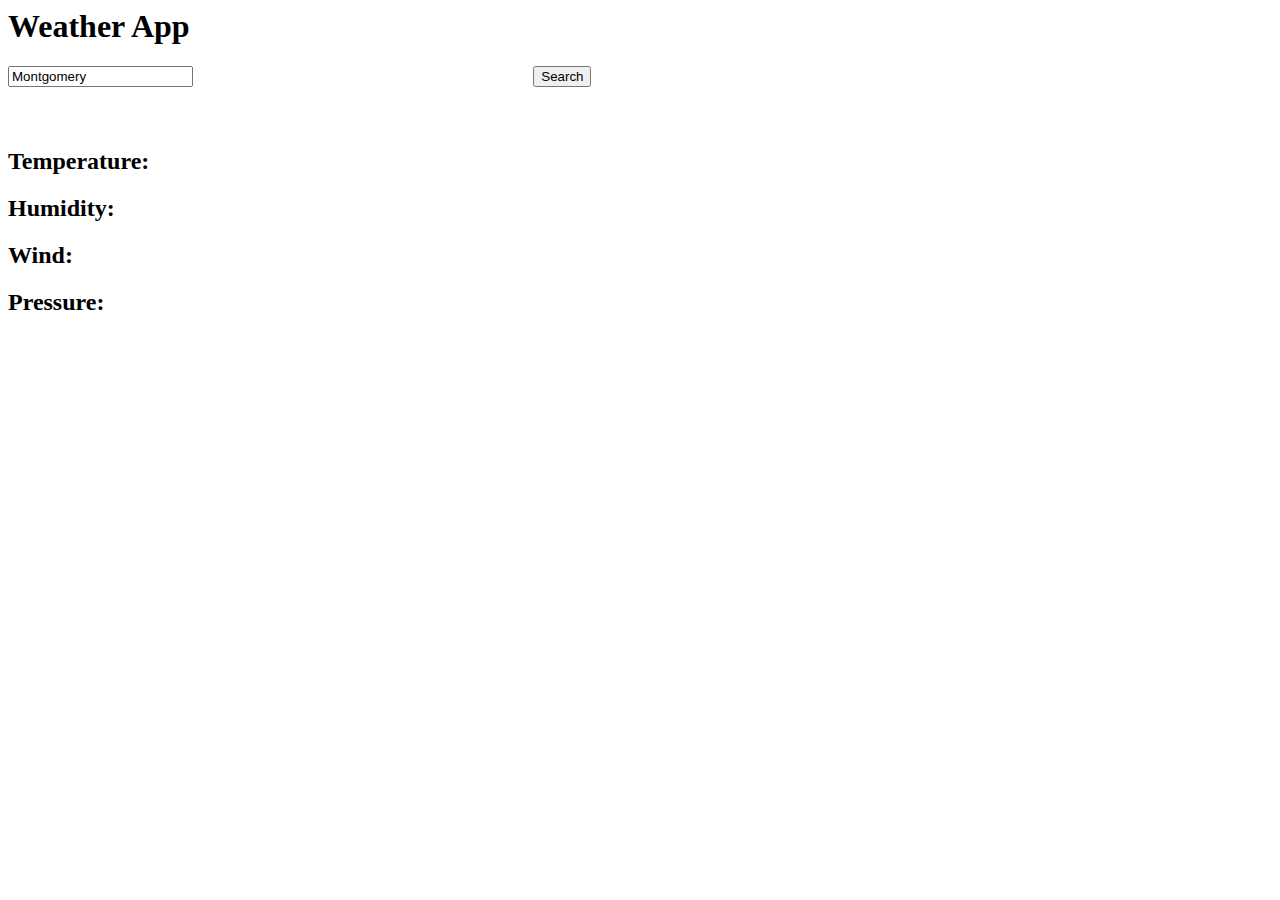
==== Milan_dhungana_ 2431883.html @ afc66457 "first commit" ====
<html>
<head>
  <link rel="stylesheet" href="style.css">
  <title>Weather App</title>
</head>
<body>
  <h1 class="app_title">Weather App</h1>
    <div class="card">
        <div style="display: grid;grid: 62px / auto auto auto;">
          <div>
            <input type="text" placeholder="Enter city name" value="Montgomery">
          </div>
          <div>
            <button id="search">Search</button>
          </div>
        </div>
        <img src="" id="weatherIcon" class="icon" alt="">
        <h2 id="today"></h2>
        <h2 id="city_name"></h2>
        <h2>Temperature: <span id="temp"></span></h2>
        <h2>Humidity: <span id="humidity"></span></h2>
        <h2>Wind: <span id="wind"></span></h2>
        <h2>Pressure: <span id="pressure"></span></h2>

    </div>
    <script src="script.js"></script>   
</body>
</html>
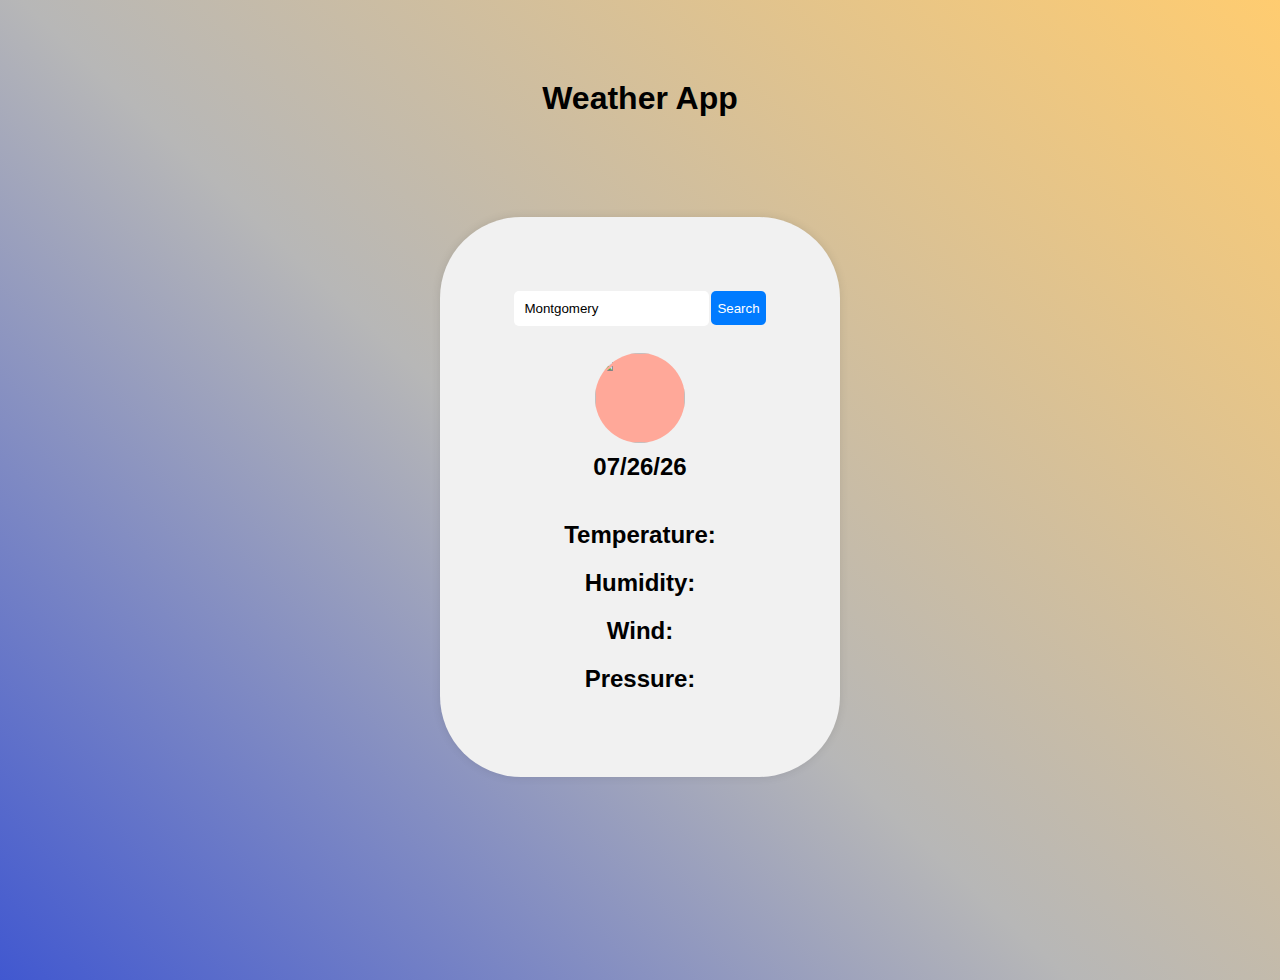
==== commit ef03fe09: "removed file" ====
--- a/Milan_dhungana_ 2431883.html
+++ b/Milan_dhungana_ 2431883.html
@@ -1,6 +1,6 @@
 <html>
 <head>
-  <link rel="stylesheet" href="style.css">
+  <link rel="stylesheet" href="Milan_dhungana_ 2431883.css">
   <title>Weather App</title>
 </head>
 <body>
@@ -23,6 +23,6 @@
         <h2>Pressure: <span id="pressure"></span></h2>
 
     </div>
-    <script src="script.js"></script>   
+    <script src="Milan_dhungana_ 2431883.js"></script>   
 </body>
 </html>
--- a/Milan_dhungana_ 2431883.css
+++ b/Milan_dhungana_ 2431883.css
@@ -0,0 +1,70 @@
+body {
+	margin: 0;
+	padding: 0;
+	font-family: Arial, sans-serif;
+	background-size: cover;
+	background-position: center;
+	height: 100vh;
+	background-size: cover;
+	background-color: #4158D0;
+	background-image: linear-gradient(43deg, #4158D0 0%, #b7b7b7 46%, #FFCC70 100%);
+	overflow: hidden	
+
+  }
+  .app_title{
+	text-align: center;
+	margin-top: 5rem;
+  }
+  .card {
+	width: 400px;
+	height: 400px;
+	background-color: #f1f1f1;
+	border-radius: 81px;
+	box-shadow: 0 0 10px rgba(0, 0, 0, 0.1);
+	display: flex;
+	flex-direction: column;
+	align-items: center;
+	justify-content: center;
+	margin: 0 auto;
+	margin-top: 100px;
+	padding-top: 5rem;
+	padding-bottom: 5rem;
+  }
+	.card #weather_image{
+		width: 100px;
+		height: 100px;
+		border-radius: 50%;
+	}
+	.card input{
+		width:99%;
+		border: none;
+		border-radius: 5px;
+		/* margin: 10px 0; */
+		padding: 10px 10px;
+	}
+	.card button{
+	  width: fit-content;
+	  min-height: 34px;
+	  border: none;
+	  border-radius: 5px;
+	  background-color: #007bff;
+	  color: white;
+	  cursor: pointer;
+	}
+	.card button:hover{
+		background-color: #0056b3;
+	}
+	.card h2{
+		margin: 10px 0;
+		text-align: center;
+	}
+
+.icon{
+	width: 90px;
+	height: 90px;
+	border-radius: 50%;
+	background: #ffa899;
+    border-radius: 50%;
+	backdrop-filter: blur(5px);
+
+}